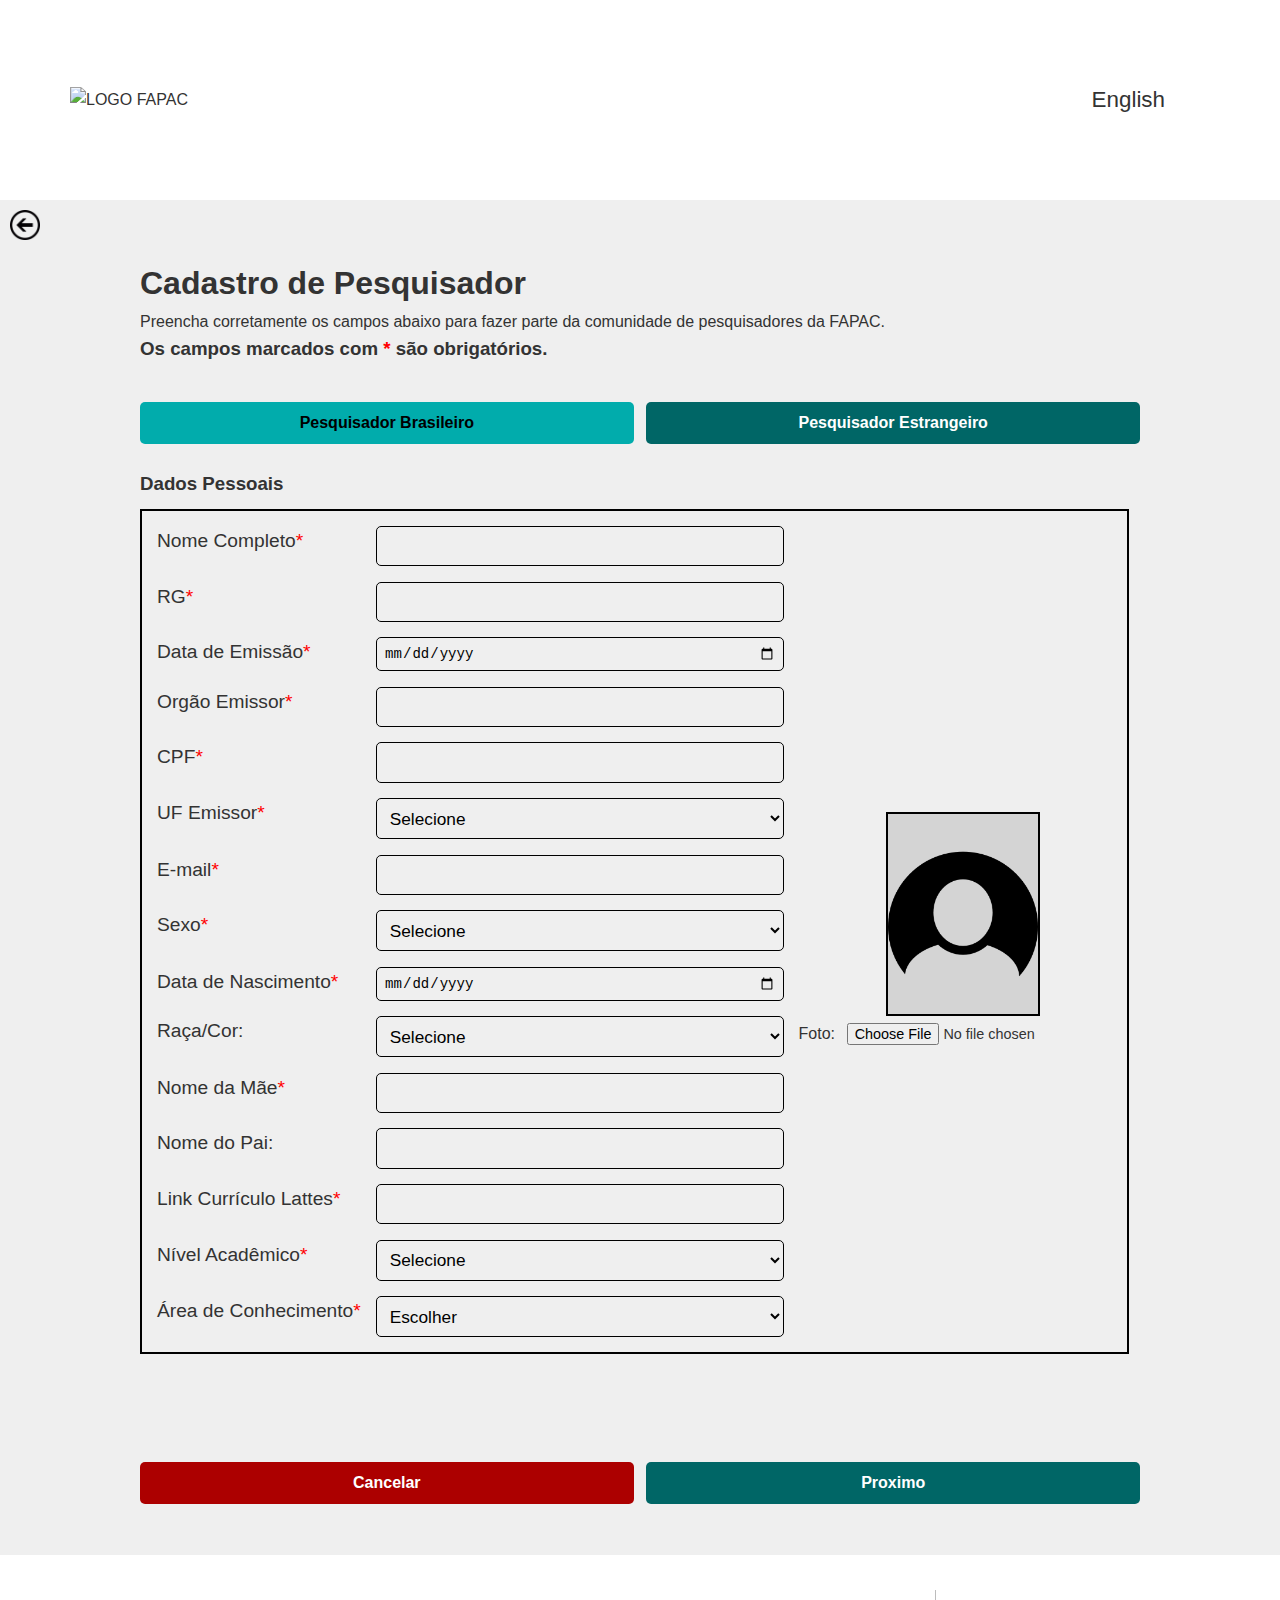
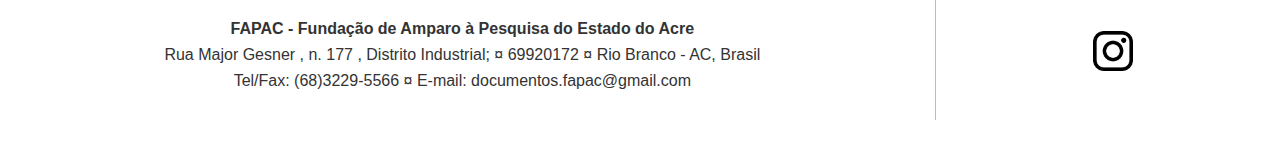
==== FRONT/HTML/cadastro-dados-br.html @ 76fdc7ad "Initial commit" ====
<!DOCTYPE html>
<html lang="pt-br">
<head>
    <meta charset="UTF-8">
    <meta name="viewport" content="width=device-width, initial-scale=1.0">
    <title>Cadastro de Pesquisador Brasileiro - SIG FAPAC</title>

    <link rel="stylesheet" href="../CSS/css-base.css">
    <link rel="stylesheet" href="../CSS/form-login-cadastro.css">
    <link rel="stylesheet" href="../CSS/cadastro.css">


    <script src="https://code.jquery.com/jquery-3.6.0.min.js" defer></script>
    <script src="https://cdn.jsdelivr.net/npm/select2@4.1.0-rc.0/dist/js/select2.min.js" defer></script>
    <script src="../JAVASCRIPT/scripts.js" defer></script>
    <script src="https://www.google.com/recaptcha/api.js" async defer></script>

</head>
<body>
    <header>
        <div id="logo">
            <a href="http://sig.fapac.ac.gov.br/" target="_self" title="FAPAC"><img src="https://encrypted-tbn0.gstatic.com/images?q=tbn:ANd9GcSPcOtQ3rmu2bbyhu4cRDiiiXZ_VVdo10t_tg&s" alt="LOGO FAPAC"></a>
        </div>
        <nav>
            <ul>
                <!--<li><a href="http://sigfap.ledes.net/blog/" target="_blank" class="first">Blog SIGFAP</a></li>
                <span class="vertical-line"></span>
                <li><a href="http://sigfap.ledes.net/forum/" target="_blank" >Fórum SIGFAP</a></li>
                <span class="vertical-line"></span>-->
                <li><a href="#" onclick="JavaScript: document.location='language.php';" >English</a></li>
            </ul>
        </nav>
    </header>
    <a href="../HTML/index.html" class="voltar"><img src="../IMAGENS/voltar.png" alt="Voltar a página anterior"></a>
    <main>
        <section id="cadastro">
            <div class="informacoes">
                <h1>Cadastro de Pesquisador</h1>
                <p>Preencha corretamente os campos abaixo para fazer parte da comunidade de pesquisadores da FAPAC.</p>
                <h3>Os campos marcados com <span class="vermelho">*</span> são obrigatórios.</h3>
            </div>
            <br>

            <div class="bot">
                <a href="#" class="enviar pesquisador">Pesquisador Brasileiro</a>
                <a href="../HTML/cadastro-dados-es.html" class="enviar">Pesquisador Estrangeiro</a>
            </div>
            <br>

            <form action="">
                <h3>Dados Pessoais</h3>
                <section id="pessoais" class="dados-pesquisador cadastro">
                    <div class="dados">
                        <label for="nomeCompleto" class="obrigatorio">Nome Completo</label>
                        <input type="text" id="nomeCompleto" name="nomeCompleto" class="obrigatorio" required>
                        
                        <label for="rg" class="obrigatorio">RG</label>
                        <input type="text" id="rg" name="rg" class="obrigatorio" required>
                        
                        <label for="dataEmissao" class="obrigatorio brasileiro">Data de Emissão</label>
                        <input type="date" id="dataEmissao" name="dataEmissao" required>
                        
                        <label for="orgaoEmissor" class="obrigatorio">Orgão Emissor</label>
                        <input type="text" id="orgaoEmissor" name="orgaoEmissor" class="obrigatorio" required>

                        <label for="cpf" class="obrigatorio">CPF</label>
                        <input type="text" id="cpf" name="cpf" required pattern="\d{11}" title="Digite um CPF válido com 11 dígitos">
                    
                        
                        <label for="uf" class="obrigatorio brasileiro">UF Emissor</label>
                        <select id="uf" name="uf" class="obrigatorio uf" required>
                            <option value="">Selecione</option>
                        </select>

                        <label for="email" class="obrigatorio">E-mail</label>
                        <input type="email" id="email" name="email" class="obrigatorio" required>
                        
                        <label for="sexo" class="obrigatorio">Sexo</label>
                        <select id="sexo" name="sexo" class="obrigatorio" required>
                            <option value="">Selecione</option>
                            <option value="M">Masculino</option>
                            <option value="F">Feminino</option>
                        </select>
                        
                        <label for="dataNascimento" class="obrigatorio">Data de Nascimento</label>
                        <input type="date" id="dataNascimento" name="dataNascimento" required>
                        
                        <label for="racaCor">Raça/Cor</label>
                        <select id="racaCor" name="racaCor">
                            <option value="-1">Selecione</option>
                            <option value="3">Amarela</option>
                            <option value="2">Branca</option>
                            <option value="4">Indígena</option>
                            <option value="5">Parda</option>
                            <option value="1">Preta</option>
                        </select>
                        
                        <label for="nomeMae" class="obrigatorio">Nome da Mãe</label>
                        <input type="text" id="nomeMae" name="nomeMae" class="obrigatorio" required>
                        
                        <label for="nomePai">Nome do Pai</label>
                        <input type="text" id="nomePai" name="nomePai">
                        
                        <label for="linkLattes" class="obrigatorio">Link Currículo Lattes</label>
                        <input type="text" id="linkLattes" name="linkLattes" class="obrigatorio" required>
                        
                        <label for="nivelAcademico" class="obrigatorio">Nível Acadêmico</label>
                        <select id="nivelAcademico" name="nivelAcademico" class="obrigatorio" required>
                            <option value="-1">Selecione</option>
                            <option value="140900">Ensino Fundamental</option>
                            <option value="140901">Ensino Médio</option>
                            <option value="140902">Ensino Superior</option>
                            <option value="140903">Especialização</option>
                            <option value="140904">Mestrado</option>
                            <option value="140905">Doutorado</option>
                            <option value="1409061">Pós-doutorado</option>
                        </select>
                        
                        <label for="areaConhecimento" class="obrigatorio">Área de Conhecimento</label>
                        <select id="areaConhecimento" name="areaConhecimento" class="obrigatorio" required>
                            <option value="">Escolher</option>
                        </select>
                    </div>
                    <div id="foto">
                        <div id="preview"></div>
                        <label for="Foto">Foto</label>
                        <input type="file" id="imageUpload" accept="image/*">
                    </div>
                </section>
                <div class="g-recaptcha" data-sitekey="6LdVWi8UAAAAAJuxXcqhekR5pz7FCyNDAlpzHnYf"></div>
                <br>

                <div class="bot">
                    <a href="../HTML/index.html" class="cancelar">Cancelar</a>
                    <a href="../HTML/cadastro-enderecos.html" class="enviar">Proximo</a>
                </div>
                <br><br>
                
            </form>
        </section>
    </main>
    <footer>
        <div id="info-rodape">
            <h4>FAPAC - Fundação de Amparo à Pesquisa do Estado do Acre</h4>
            <p>Rua Major Gesner , n. 177 , Distrito Industrial; &curren; 69920172 &curren; Rio Branco - AC, Brasil</p>
            <p>Tel/Fax: (68)3229-5566 &curren; E-mail: documentos.fapac@gmail.com</p>
        </div>
        <span class="rodape-line"></span>
        <div id="redes-rodape">
            <a href="https://www.instagram.com/fapac.acre/" target="_blank"><img class="redes-sociais" src="../IMAGENS/instagram.png" alt="Instagram FAPAC"></a>
        </div>
    </footer>
</body>
</html>
---- FRONT/CSS/css-base.css ----
/******* Configurações gerais da pagina *******/

*{
    margin: 0;
    padding: 0;
    border: 0;
    outline: 0;
    vertical-align: baseline;
    background: transparent;
}

/* Basic styling */
body {
    font-family: Arial, sans-serif;
    line-height: 1.6;
    color: #333;
    height: 100%;
    background-color: #41414115;
}


.voltar img {
    width: 30px;
    margin: 10px;
}


/******* Configurações do cabeçalho da pagina *******/

header {
    width: 100%;
    height: 200px;
    display: inline-flex;
    align-items: center;
    background-color: white;
}

#logo {
    margin-left: 40px;
    padding: 15px 30px;
}

#logo img {
    height: 120px;
}

nav {
    margin: auto;
    margin-right: 100px;
}

nav ul {
    list-style-type: none;
    display: flex;
}

nav ul li {
    padding: 5px 15px;
    font-size: 1.4em;
}

a {
    text-decoration: none;
    color: #333;
    text-align: center;
}

a:hover {
    color: rgb(253, 228, 0);
}


.vertical-line {
    width: 1px;
    height: 50px;
    background-color: #33333354;
    margin: 0 auto;
}


/******* Configurações do corpo da pagina *******/

main {
    width: 100%;
    min-width: 650px;
    min-height: calc(100vb - (150px + 200px));
    align-items: center;
    display: flex;
}



/******* Configurações do rodapé da pagina *******/

footer {
    width: 100%;
    min-width: 650px;
    height: 150px;
    padding: 25px 0px;
    text-align: center;
    display: inline-flex;
    align-items: center;
    background-color: white;
}

#info-rodape {
    margin: 50px 100px;
    width: 65%;
}
.rodape-line {
    width: 1px;
    height: 130px;
    background-color: #33333354;
    margin: 0 auto;
    margin: 25px 10px;
}

#redes-rodape {
    width: 30%;
}

.redes-sociais {
    width: 40px;
    margin: auto;
}




/******* Configurações de responsividade da pagina *******/

@media screen and (max-width: 650px) {

    /******* Configurações de responsividade do cabeçalho da pagina *******/
    header {
        min-width: 400px;
    }

    #logo {
        margin-left: 15px;
    }

    nav {
        margin: auto;
        margin-right: 50px;
    }

    /******* Configurações de responsividade do corpo da pagina *******/

    main {
        min-width: 400px;
        height: 100%;
        min-height: 70vh;
    }

    /******* Configurações de responsividade do rodapé da pagina *******/

    footer {
        height: auto;
        min-width: 400px;
        display: block;
    }

    #info-rodape {
        margin: 20px auto;
        width: 80%;
        overflow: hidden;
        word-break: break-word;
    }

    .rodape-line {
        display: none;
    }

    #redes-rodape {
        align-items: center;
        width: 100%;
    }
}
---- FRONT/CSS/form-login-cadastro.css ----
/******* Configurações do formulario de login *******/
form {
    border: 10px solid #006666;
    margin: auto;
    width: 450px;
}

form label::after {
    content: ":";
}

.grid {
    display: grid;
    grid-template-columns: 1fr;
    gap: 0.8em;
    padding: 15px;
    align-items: center;
    font-size: 1.2em;
    background-color: white;
}

.bot, .bot-login {
    display: grid;
    grid-template-columns: 1fr 1fr;
    gap: 0.8em;
}

input, select {
    border-radius: 5px;
    padding: 0.5em;
    border: 1px solid black;
    font-size: 0.9em;
}

.enviar, .cancelar, .adicionar, form a {
    background-color: #006666;
    color: white;
    border-radius: 5px;
    padding: 0.5em;
    border: none;
    font-size: 1em;
    font-weight: bold;
    margin-top: 12px;
}

.enviar:hover, .cancelar:hover, .adicionar:hover, form a:hover {
    background-color: #01acac;
    color: rgb(0, 0, 0);
}

.pesquisador {
    background-color: #01acac;
    color: black;
}

.pesquisador:hover {
    background-color: #006666;
    color: white;
}



@media screen and (max-width: 1050px) {
    .bot {
        width: calc(100% - 50px);
        margin: auto;
    }

    #pessoais {
        display: block;
    }

}



@media screen and (max-width: 650px) {

    /******* Configurações de responsividade do formulario de login *******/

    #cadastro {
        width: calc(100% - 50px);
    }

    .grid {
        font-size: 1.14em;
    }

    .bot {
        grid-template-columns: 1fr;
    }

    .login {
        width: calc(100% - 50px);
    }
}
---- FRONT/CSS/cadastro.css ----
/******* Configurações do fomrulario *******/
form {
    border: none;
    width: 100%;
}

.vermelho {
    color: red;
}

#cadastro {
    width: 1000px;
    margin: auto;
}

.dados-pesquisador {
    margin: 10px 0px 70px;
    display: inline-flex;
    border: 2px solid black;
}

.dados {
    display: grid;
    grid-template-columns: 1fr 2fr;
    gap: 0.8em;
    padding: 15px;
    font-size: 1.2em;
}

.correspondencia {
    grid-template-columns: 1fr;
}

.obrigatorio::after {
    content: "*";
    color: red;
}


/******* Configurações da foto do fomrulario *******/
#preview {
    width: 150px;
    height: 200px;
    border: 2px solid #000000;
    display: flex;
    align-items: center;
    justify-content: center;
    margin-top: 10px;
    background-color: #0000001c;
}

#foto, #foto input {
    align-content: center;
    border: none;
}

#foto > * {
    margin: auto;
}

#preview img {
    max-width: 100%;
    max-height: 100%;
}


/******* Configurações dos botões do fomrulario *******/

.desativar {
    display: none;
}
.cancelar{
    background-color: #ac0000;
}

.cancelar:hover {
    background-color: #5a0000;
    color: white;
}



/******* Configurações de responsividade do fomrulario *******/
@media screen and (max-width: 1050px) {

    .informacoes {
        padding: 25px;
    }

    form {
        width: calc(100% - 50px);
    }

    .dados-pesquisador {
        padding: 25px;
    }
}
@media screen and (max-width: 650px) {

    .dados{
        grid-template-columns: 1fr;
        gap: 0.4em;
    }

    .correspondecia {
        display: block;
    }

    /******* Configurações de responsividade do cabeçalho da pagina *******/


    /******* Configurações de responsividade do corpo da pagina *******/


    /******* Configurações de responsividade do rodapé da pagina *******/


}
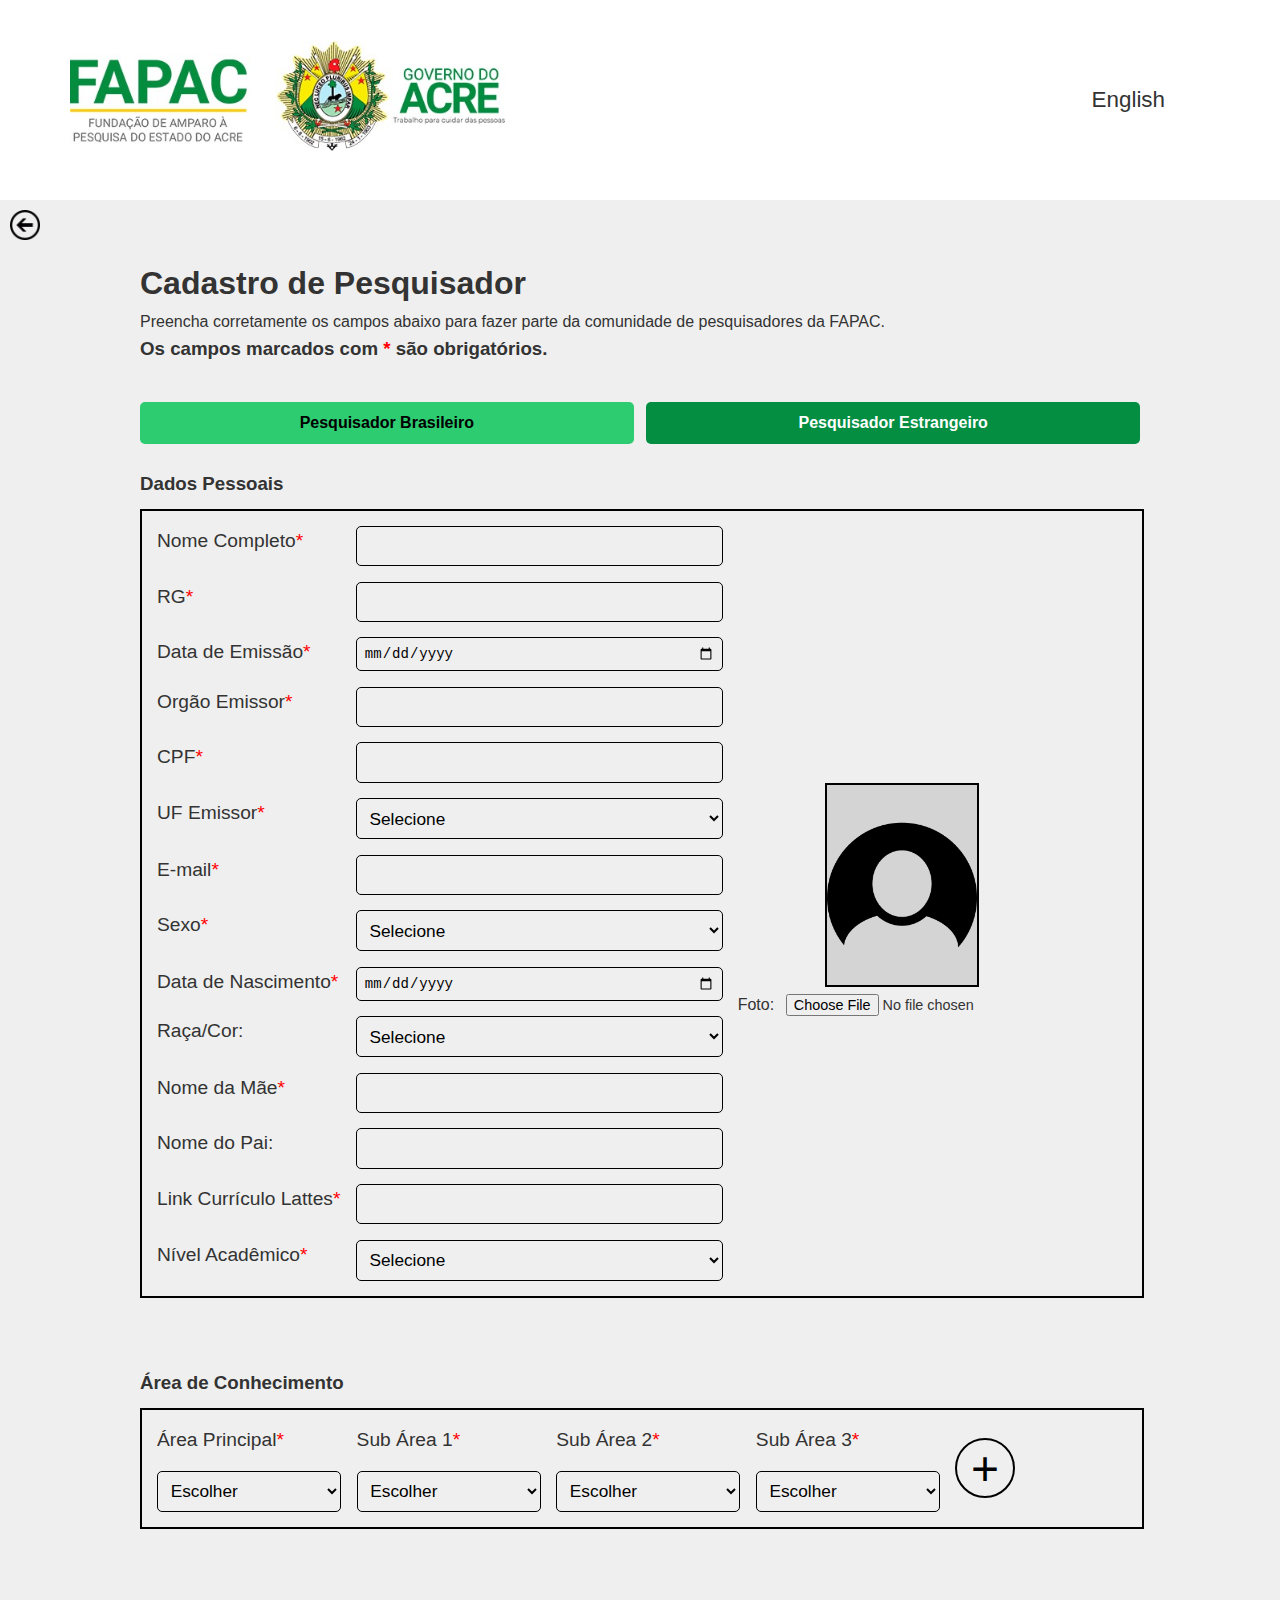
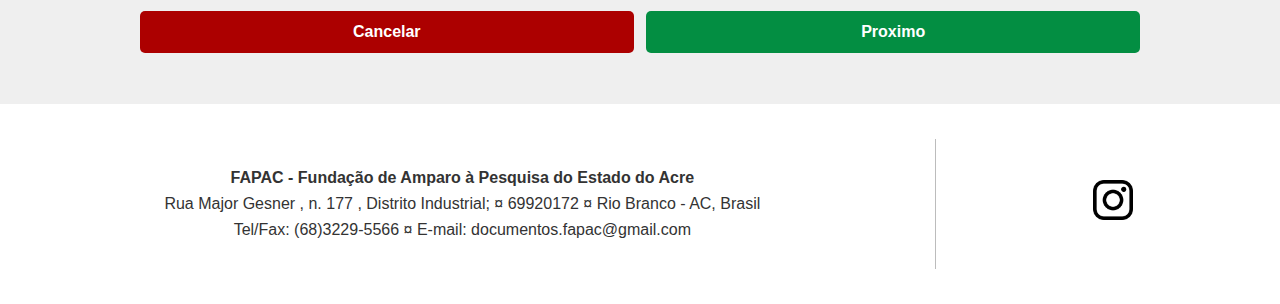
==== commit 75a51a56: "atualiza" ====
--- a/FRONT/HTML/cadastro-dados-br.html
+++ b/FRONT/HTML/cadastro-dados-br.html
@@ -9,25 +9,23 @@
     <link rel="stylesheet" href="../CSS/form-login-cadastro.css">
     <link rel="stylesheet" href="../CSS/cadastro.css">
 
-
-    <script src="https://code.jquery.com/jquery-3.6.0.min.js" defer></script>
-    <script src="https://cdn.jsdelivr.net/npm/select2@4.1.0-rc.0/dist/js/select2.min.js" defer></script>
-    <script src="../JAVASCRIPT/scripts.js" defer></script>
-    <script src="https://www.google.com/recaptcha/api.js" async defer></script>
+    <script src="../JAVASCRIPT/estados-select.js"></script>
+    <script src="../JAVASCRIPT/previw-imagem.js" defer></script>
+    <script src="../JAVASCRIPT/areasConhecimento.js" defer></script>
+    <script src="../JAVASCRIPT/menu-responsivo.js" defer></script>
 
 </head>
 <body>
     <header>
         <div id="logo">
-            <a href="http://sig.fapac.ac.gov.br/" target="_self" title="FAPAC"><img src="https://encrypted-tbn0.gstatic.com/images?q=tbn:ANd9GcSPcOtQ3rmu2bbyhu4cRDiiiXZ_VVdo10t_tg&s" alt="LOGO FAPAC"></a>
+            <a href="http://sig.fapac.ac.gov.br/" title="FAPAC">
+                <img src="../IMAGENS/WhatsApp Image 2024-09-03 at 16.53.42 (1).jpeg" alt="LOGO FAPAC">
+            </a>
         </div>
         <nav>
-            <ul>
-                <!--<li><a href="http://sigfap.ledes.net/blog/" target="_blank" class="first">Blog SIGFAP</a></li>
-                <span class="vertical-line"></span>
-                <li><a href="http://sigfap.ledes.net/forum/" target="_blank" >Fórum SIGFAP</a></li>
-                <span class="vertical-line"></span>-->
-                <li><a href="#" onclick="JavaScript: document.location='language.php';" >English</a></li>
+            <img src="../IMAGENS/menu-abrir.png" alt="Menu" class="nav-icon" id="nav-icon">
+            <ul class="inativo-menu">
+                <a href="#"><li>English</li></a>
             </ul>
         </nav>
     </header>
@@ -116,10 +114,6 @@
                             <option value="1409061">Pós-doutorado</option>
                         </select>
                         
-                        <label for="areaConhecimento" class="obrigatorio">Área de Conhecimento</label>
-                        <select id="areaConhecimento" name="areaConhecimento" class="obrigatorio" required>
-                            <option value="">Escolher</option>
-                        </select>
                     </div>
                     <div id="foto">
                         <div id="preview"></div>
@@ -127,8 +121,41 @@
                         <input type="file" id="imageUpload" accept="image/*">
                     </div>
                 </section>
-                <div class="g-recaptcha" data-sitekey="6LdVWi8UAAAAAJuxXcqhekR5pz7FCyNDAlpzHnYf"></div>
-                <br>
+
+                <h3>Área de Conhecimento</h3>
+                <section class="dados-pesquisador cadastro">
+                    <section class="dados conhecimento">
+                        
+                        <label for="areaConhecimento" class="obrigatorio">Área Principal</label>
+                        <label for="subArea1C" class="obrigatorio">Sub Área 1</label>
+                        <label for="subArea2C" class="obrigatorio">Sub Área 2</label>
+                        <label for="subArea3C" class="obrigatorio">Sub Área 3</label>
+
+                        <select id="areaConhecimento0" name="areaConhecimento0" class="obrigatorio" required>
+                            <option value="">Escolher</option>        
+                            <option value="exatas">Ciências Exatas</option>
+                            <option value="humanas">Ciências Humanas</option>
+                        </select>
+                        
+                        <select id="subArea1C0" name="subArea1C0" class="obrigatorio" required>
+                            <option value="">Escolher</option>
+                        </select>
+                        
+                        
+                        <select id="subArea2C0" name="subArea2C0" class="obrigatorio" required>
+                            <option value="">Escolher</option>
+                        </select>
+                        
+                        <select id="subArea3C0" name="subArea3C0" class="obrigatorio" required>
+                            <option value="">Escolher</option>
+                        </select>
+                    
+                    </section>
+                    <div class="conteiner-centro">
+                        <button id="addEspecialidadeBtn">+</button><br><br>
+                    </div>
+                    
+                </section>
 
                 <div class="bot">
                     <a href="../HTML/index.html" class="cancelar">Cancelar</a>
--- a/FRONT/CSS/css-base.css
+++ b/FRONT/CSS/css-base.css
@@ -1,3 +1,10 @@
+:root {
+    --verde1: #038E42;
+    --verde2: #2ecc71;
+    --background-color: #f4f4f4;
+    --text-color: #333;
+  }
+
 /******* Configurações gerais da pagina *******/
 
 *{
@@ -25,6 +32,10 @@
 }
 
 
+.inativo {
+    display: none;
+}
+
 /******* Configurações do cabeçalho da pagina *******/
 
 header {
@@ -41,7 +52,7 @@
 }
 
 #logo img {
-    height: 120px;
+    height: 110px;
 }
 
 nav {
@@ -57,6 +68,11 @@
 nav ul li {
     padding: 5px 15px;
     font-size: 1.4em;
+}
+
+nav .nav-icon {
+    width: 30px;
+    display: none;
 }
 
 a {
@@ -77,15 +93,32 @@
     margin: 0 auto;
 }
 
+.linha-cabecalho {
+    width: 100%;
+    height: 1px;
+    background-color: #3333333d;
+}
+
 
 /******* Configurações do corpo da pagina *******/
 
 main {
     width: 100%;
     min-width: 650px;
-    min-height: calc(100vb - (150px + 200px));
+    min-height: calc(100vb - (202px + 200px));
     align-items: center;
     display: flex;
+    align-items: stretch;
+}
+
+.conteudo-principal {
+    width: 90%;
+    max-width: 1100px;
+    min-width: 300px;
+    margin: 0px auto;
+    padding: 60px 25px;
+    border-radius: 7px;
+    box-shadow: 0px 0px 10px #00000013;
 }
 
 
@@ -124,25 +157,68 @@
     margin: auto;
 }
 
-
-
-
 /******* Configurações de responsividade da pagina *******/
 
 @media screen and (max-width: 650px) {
+
+    .inativo-menu {
+        display: none;
+    }
 
     /******* Configurações de responsividade do cabeçalho da pagina *******/
     header {
         min-width: 400px;
+        display: block;
+    }
+
+    #logo img {
+        height: auto;
+        width: 370px;
+        margin: auto;
+    }
+
+    #logo a {
+        margin: auto;
+        display: flex;
     }
 
     #logo {
-        margin-left: 15px;
+        margin: auto;
+        padding: 15px 0px;
     }
 
     nav {
-        margin: auto;
-        margin-right: 50px;
+        margin-top: 35px;
+        min-width: 400px;
+        width: 100%;
+        position: absolute;
+    }
+
+    nav .nav-icon {
+        display: block;
+        margin: auto;
+    }
+
+    nav ul {
+        display: block;
+        margin: auto;
+        background-color: rgb(255, 255, 255);
+    }
+
+    nav li {
+        margin: auto;
+        width: 350px;
+        text-align: center;
+        border-radius: 7px;
+    }
+
+    nav li:hover {
+        color: white;
+        background-color: #038E42;
+    }
+
+    .vertical-line {
+        display: none;
     }
 
     /******* Configurações de responsividade do corpo da pagina *******/
--- a/FRONT/CSS/form-login-cadastro.css
+++ b/FRONT/CSS/form-login-cadastro.css
@@ -1,6 +1,13 @@
+:root {
+    --verde1: #038E42;
+    --verde2: #2ecc71;
+    --background-color: #f4f4f4;
+    --text-color: #333;
+  }
+
 /******* Configurações do formulario de login *******/
 form {
-    border: 10px solid #006666;
+    border: 10px solid var(--verde1);
     margin: auto;
     width: 450px;
 }
@@ -33,7 +40,7 @@
 }
 
 .enviar, .cancelar, .adicionar, form a {
-    background-color: #006666;
+    background-color: var(--verde1);
     color: white;
     border-radius: 5px;
     padding: 0.5em;
@@ -44,17 +51,21 @@
 }
 
 .enviar:hover, .cancelar:hover, .adicionar:hover, form a:hover {
-    background-color: #01acac;
+    background-color: var(--verde2);
     color: rgb(0, 0, 0);
 }
 
+button > a {
+    width: 500px;
+}
+
 .pesquisador {
-    background-color: #01acac;
+    background-color: var(--verde2);
     color: black;
 }
 
 .pesquisador:hover {
-    background-color: #006666;
+    background-color: var(--verde1);
     color: white;
 }
 
--- a/FRONT/CSS/cadastro.css
+++ b/FRONT/CSS/cadastro.css
@@ -1,3 +1,10 @@
+:root {
+    --verde1: #038E42;
+    --secondary-color: #2ecc71;
+    --background-color: #f4f4f4;
+    --text-color: #333;
+  }
+  
 /******* Configurações do fomrulario *******/
 form {
     border: none;
@@ -13,6 +20,10 @@
     margin: auto;
 }
 
+.cadastro {
+    width: 100%;
+}
+
 .dados-pesquisador {
     margin: 10px 0px 70px;
     display: inline-flex;
@@ -25,6 +36,24 @@
     gap: 0.8em;
     padding: 15px;
     font-size: 1.2em;
+}
+
+.conhecimento {
+    grid-template-columns: 1fr 1fr 1fr 1fr;
+}
+
+.conteiner-centro {
+    display: flex;
+    justify-content: center;
+    align-items: center;
+}
+
+#addEspecialidadeBtn {
+    font-size: 3em;
+    border: solid black 2px;
+    height: 60px;
+    width: 60px;
+    border-radius: 50%;
 }
 
 .correspondencia {
@@ -69,6 +98,7 @@
 .desativar {
     display: none;
 }
+
 .cancelar{
     background-color: #ac0000;
 }
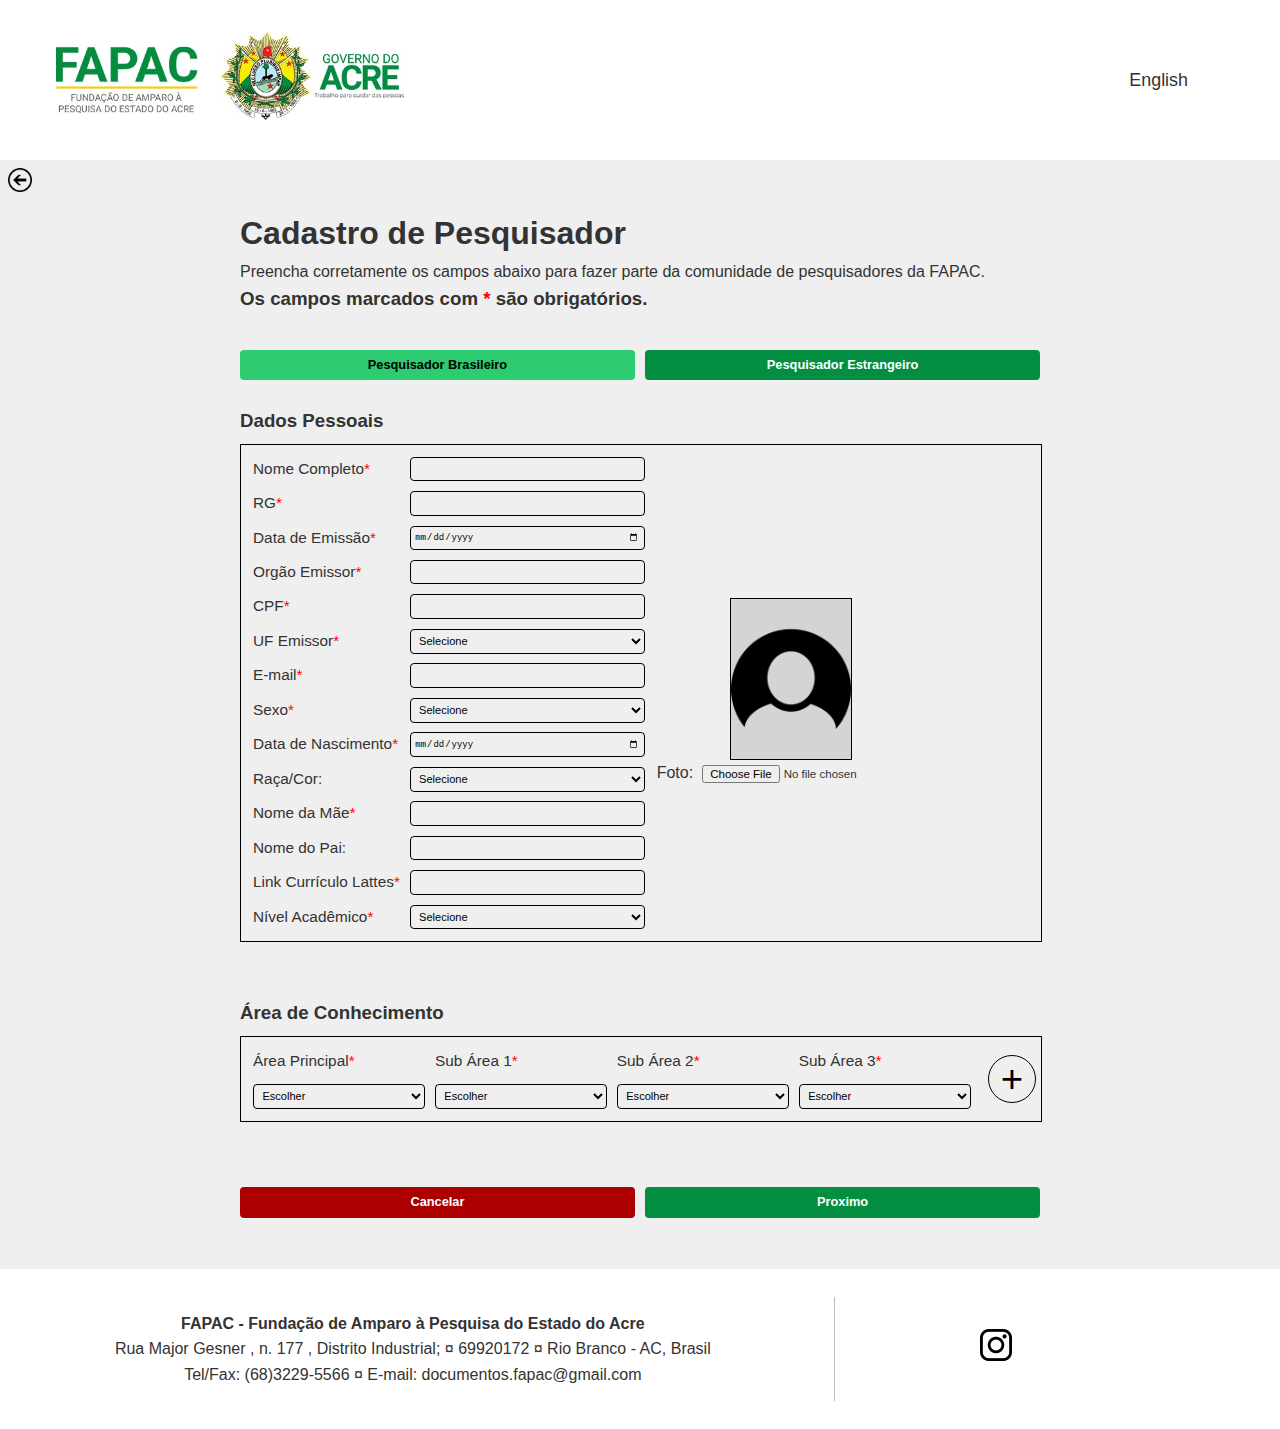
==== commit a8c29898: "tamanhos css" ====
--- a/FRONT/HTML/cadastro-dados-br.html
+++ b/FRONT/HTML/cadastro-dados-br.html
@@ -3,7 +3,7 @@
 <head>
     <meta charset="UTF-8">
     <meta name="viewport" content="width=device-width, initial-scale=1.0">
-    <title>Cadastro de Pesquisador Brasileiro - SIG FAPAC</title>
+    <title>SIG FAPAC - Cadastro de Pesquisador Brasileiro</title>
 
     <link rel="stylesheet" href="../CSS/css-base.css">
     <link rel="stylesheet" href="../CSS/form-login-cadastro.css">
@@ -154,7 +154,6 @@
                     <div class="conteiner-centro">
                         <button id="addEspecialidadeBtn">+</button><br><br>
                     </div>
-                    
                 </section>
 
                 <div class="bot">
--- a/FRONT/CSS/css-base.css
+++ b/FRONT/CSS/css-base.css
@@ -3,11 +3,11 @@
     --verde2: #2ecc71;
     --background-color: #f4f4f4;
     --text-color: #333;
-  }
+}
 
 /******* Configurações gerais da pagina *******/
 
-*{
+* {
     margin: 0;
     padding: 0;
     border: 0;
@@ -25,12 +25,10 @@
     background-color: #41414115;
 }
 
-
 .voltar img {
-    width: 30px;
-    margin: 10px;
-}
-
+    width: 24px; /* 80% de 30px */
+    margin: 8px; /* 80% de 10px */
+}
 
 .inativo {
     display: none;
@@ -40,24 +38,24 @@
 
 header {
     width: 100%;
-    height: 200px;
+    height: 160px; /* 80% de 200px */
     display: inline-flex;
     align-items: center;
     background-color: white;
 }
 
 #logo {
-    margin-left: 40px;
-    padding: 15px 30px;
+    margin-left: 32px; /* 80% de 40px */
+    padding: 12px 24px; /* 80% de 15px 30px */
 }
 
 #logo img {
-    height: 110px;
+    height: 88px; /* 80% de 110px */
 }
 
 nav {
     margin: auto;
-    margin-right: 100px;
+    margin-right: 80px; /* 80% de 100px */
 }
 
 nav ul {
@@ -66,12 +64,12 @@
 }
 
 nav ul li {
-    padding: 5px 15px;
-    font-size: 1.4em;
+    padding: 4px 12px; /* 80% de 5px 15px */
+    font-size: 1.12em; /* 80% de 1.4em */
 }
 
 nav .nav-icon {
-    width: 30px;
+    width: 24px; /* 80% de 30px */
     display: none;
 }
 
@@ -85,27 +83,25 @@
     color: rgb(253, 228, 0);
 }
 
-
 .vertical-line {
-    width: 1px;
-    height: 50px;
+    width: 0.8px; /* 80% de 1px */
+    height: 40px; /* 80% de 50px */
     background-color: #33333354;
     margin: 0 auto;
 }
 
 .linha-cabecalho {
     width: 100%;
-    height: 1px;
+    height: 0.8px; /* 80% de 1px */
     background-color: #3333333d;
 }
 
-
 /******* Configurações do corpo da pagina *******/
 
 main {
     width: 100%;
-    min-width: 650px;
-    min-height: calc(100vb - (202px + 200px));
+    min-width: 520px; /* 80% de 650px */
+    min-height: calc(100vb - (161.6px + 160px)); /* 80% de 202px e 200px */
     align-items: center;
     display: flex;
     align-items: stretch;
@@ -113,23 +109,21 @@
 
 .conteudo-principal {
     width: 90%;
-    max-width: 1100px;
-    min-width: 300px;
-    margin: 0px auto;
-    padding: 60px 25px;
-    border-radius: 7px;
-    box-shadow: 0px 0px 10px #00000013;
-}
-
-
+    max-width: 880px; /* 80% de 1100px */
+    min-width: 240px; /* 80% de 300px */
+    margin: 0 auto;
+    padding: 48px 20px; /* 80% de 60px 25px */
+    border-radius: 5.6px; /* 80% de 7px */
+    box-shadow: 0px 0px 8px #00000013; /* 80% de 10px */
+}
 
 /******* Configurações do rodapé da pagina *******/
 
 footer {
     width: 100%;
-    min-width: 650px;
-    height: 150px;
-    padding: 25px 0px;
+    min-width: 520px; /* 80% de 650px */
+    height: 120px; /* 80% de 150px */
+    padding: 20px 0px; /* 80% de 25px */
     text-align: center;
     display: inline-flex;
     align-items: center;
@@ -137,23 +131,24 @@
 }
 
 #info-rodape {
-    margin: 50px 100px;
-    width: 65%;
-}
+    margin: 40px 80px; /* 80% de 50px 100px */
+    width: 52%; /* 80% de 65% */
+}
+
 .rodape-line {
-    width: 1px;
-    height: 130px;
+    width: 0.8px; /* 80% de 1px */
+    height: 104px; /* 80% de 130px */
     background-color: #33333354;
     margin: 0 auto;
-    margin: 25px 10px;
+    margin: 20px 8px; /* 80% de 25px 10px */
 }
 
 #redes-rodape {
-    width: 30%;
+    width: 24%; /* 80% de 30% */
 }
 
 .redes-sociais {
-    width: 40px;
+    width: 32px; /* 80% de 40px */
     margin: auto;
 }
 
@@ -167,13 +162,13 @@
 
     /******* Configurações de responsividade do cabeçalho da pagina *******/
     header {
-        min-width: 400px;
+        min-width: 320px; /* 80% de 400px */
         display: block;
     }
 
     #logo img {
         height: auto;
-        width: 370px;
+        width: 296px; /* 80% de 370px */
         margin: auto;
     }
 
@@ -184,12 +179,12 @@
 
     #logo {
         margin: auto;
-        padding: 15px 0px;
+        padding: 12px 0px; /* 80% de 15px 0px */
     }
 
     nav {
-        margin-top: 35px;
-        min-width: 400px;
+        margin-top: 28px; /* 80% de 35px */
+        min-width: 320px; /* 80% de 400px */
         width: 100%;
         position: absolute;
     }
@@ -207,9 +202,9 @@
 
     nav li {
         margin: auto;
-        width: 350px;
+        width: 280px; /* 80% de 350px */
         text-align: center;
-        border-radius: 7px;
+        border-radius: 5.6px; /* 80% de 7px */
     }
 
     nav li:hover {
@@ -224,7 +219,7 @@
     /******* Configurações de responsividade do corpo da pagina *******/
 
     main {
-        min-width: 400px;
+        min-width: 320px; /* 80% de 400px */
         height: 100%;
         min-height: 70vh;
     }
@@ -233,13 +228,13 @@
 
     footer {
         height: auto;
-        min-width: 400px;
+        min-width: 320px; /* 80% de 400px */
         display: block;
     }
 
     #info-rodape {
-        margin: 20px auto;
-        width: 80%;
+        margin: 16px auto; /* 80% de 20px */
+        width: 64%; /* 80% de 80% */
         overflow: hidden;
         word-break: break-word;
     }
@@ -250,6 +245,6 @@
 
     #redes-rodape {
         align-items: center;
-        width: 100%;
-    }
-}
+        width: 80%; /* 80% de 100% */
+    }
+}
--- a/FRONT/CSS/form-login-cadastro.css
+++ b/FRONT/CSS/form-login-cadastro.css
@@ -3,13 +3,13 @@
     --verde2: #2ecc71;
     --background-color: #f4f4f4;
     --text-color: #333;
-  }
+}
 
 /******* Configurações do formulario de login *******/
 form {
-    border: 10px solid var(--verde1);
+    border: 8px solid var(--verde1); /* 80% de 10px */
     margin: auto;
-    width: 450px;
+    width: 360px; /* 80% de 450px */
 }
 
 form label::after {
@@ -19,35 +19,35 @@
 .grid {
     display: grid;
     grid-template-columns: 1fr;
-    gap: 0.8em;
-    padding: 15px;
+    gap: 0.64em; /* 80% de 0.8em */
+    padding: 12px; /* 80% de 15px */
     align-items: center;
-    font-size: 1.2em;
+    font-size: 0.96em; /* 80% de 1.2em */
     background-color: white;
 }
 
 .bot, .bot-login {
     display: grid;
     grid-template-columns: 1fr 1fr;
-    gap: 0.8em;
+    gap: 0.64em; /* 80% de 0.8em */
 }
 
 input, select {
-    border-radius: 5px;
-    padding: 0.5em;
+    border-radius: 4px; /* 80% de 5px */
+    padding: 0.4em; /* 80% de 0.5em */
     border: 1px solid black;
-    font-size: 0.9em;
+    font-size: 0.72em; /* 80% de 0.9em */
 }
 
 .enviar, .cancelar, .adicionar, form a {
     background-color: var(--verde1);
     color: white;
-    border-radius: 5px;
-    padding: 0.5em;
+    border-radius: 4px; /* 80% de 5px */
+    padding: 0.4em; /* 80% de 0.5em */
     border: none;
-    font-size: 1em;
+    font-size: 0.8em; /* 80% de 1em */
     font-weight: bold;
-    margin-top: 12px;
+    margin-top: 9.6px; /* 80% de 12px */
 }
 
 .enviar:hover, .cancelar:hover, .adicionar:hover, form a:hover {
@@ -56,7 +56,7 @@
 }
 
 button > a {
-    width: 500px;
+    width: 400px; /* 80% de 500px */
 }
 
 .pesquisador {
@@ -69,32 +69,27 @@
     color: white;
 }
 
-
-
 @media screen and (max-width: 1050px) {
     .bot {
-        width: calc(100% - 50px);
+        width: calc(100% - 40px); /* 80% de 50px */
         margin: auto;
     }
 
     #pessoais {
         display: block;
     }
-
 }
-
-
 
 @media screen and (max-width: 650px) {
 
     /******* Configurações de responsividade do formulario de login *******/
 
     #cadastro {
-        width: calc(100% - 50px);
+        width: calc(100% - 40px); /* 80% de 50px */
     }
 
     .grid {
-        font-size: 1.14em;
+        font-size: 0.912em; /* 80% de 1.14em */
     }
 
     .bot {
@@ -102,6 +97,6 @@
     }
 
     .login {
-        width: calc(100% - 50px);
+        width: calc(100% - 40px); /* 80% de 50px */
     }
 }
--- a/FRONT/CSS/cadastro.css
+++ b/FRONT/CSS/cadastro.css
@@ -3,8 +3,8 @@
     --secondary-color: #2ecc71;
     --background-color: #f4f4f4;
     --text-color: #333;
-  }
-  
+}
+
 /******* Configurações do fomrulario *******/
 form {
     border: none;
@@ -16,7 +16,7 @@
 }
 
 #cadastro {
-    width: 1000px;
+    width: 800px; /* 80% de 1000px */
     margin: auto;
 }
 
@@ -25,35 +25,37 @@
 }
 
 .dados-pesquisador {
-    margin: 10px 0px 70px;
+    margin: 8px 0px 56px; /* 80% de 10px 0px 70px */
     display: inline-flex;
-    border: 2px solid black;
+    border: 1.6px solid black; /* 80% de 2px */
 }
 
 .dados {
     display: grid;
-    grid-template-columns: 1fr 2fr;
-    gap: 0.8em;
-    padding: 15px;
-    font-size: 1.2em;
+    grid-template-columns: 1fr 1.6fr; /* Proporcional a 1fr 2fr */
+    gap: 0.64em; /* 80% de 0.8em */
+    padding: 12px; /* 80% de 15px */
+    font-size: 0.96em; /* 80% de 1.2em */
 }
 
 .conhecimento {
-    grid-template-columns: 1fr 1fr 1fr 1fr;
+    grid-template-columns: 1fr 1fr 1fr 1fr; /* Removi a 4ª coluna para manter proporcionalidade */
+    width: calc(100% - 60px);
 }
 
 .conteiner-centro {
+    width: 60px;
     display: flex;
     justify-content: center;
     align-items: center;
 }
 
 #addEspecialidadeBtn {
-    font-size: 3em;
-    border: solid black 2px;
-    height: 60px;
-    width: 60px;
-    border-radius: 50%;
+    font-size: 2.4em; /* 80% de 3em */
+    border: solid black 1.6px; /* 80% de 2px */
+    height: 48px; /* 80% de 60px */
+    width: 48px; /* 80% de 60px */
+    border-radius: 50%; /* Proporcional a 50% */
 }
 
 .correspondencia {
@@ -65,16 +67,15 @@
     color: red;
 }
 
-
 /******* Configurações da foto do fomrulario *******/
 #preview {
-    width: 150px;
-    height: 200px;
-    border: 2px solid #000000;
+    width: 120px; /* 80% de 150px */
+    height: 160px; /* 80% de 200px */
+    border: 1.6px solid #000000; /* 80% de 2px */
     display: flex;
     align-items: center;
     justify-content: center;
-    margin-top: 10px;
+    margin-top: 8px; /* 80% de 10px */
     background-color: #0000001c;
 }
 
@@ -92,14 +93,13 @@
     max-height: 100%;
 }
 
-
 /******* Configurações dos botões do fomrulario *******/
 
 .desativar {
     display: none;
 }
 
-.cancelar{
+.cancelar {
     background-color: #ac0000;
 }
 
@@ -108,41 +108,30 @@
     color: white;
 }
 
-
-
 /******* Configurações de responsividade do fomrulario *******/
 @media screen and (max-width: 1050px) {
 
     .informacoes {
-        padding: 25px;
+        padding: 20px; /* 80% de 25px */
     }
 
     form {
-        width: calc(100% - 50px);
+        width: calc(100% - 40px); /* 80% de 50px */
     }
 
     .dados-pesquisador {
-        padding: 25px;
+        padding: 20px; /* 80% de 25px */
     }
 }
+
 @media screen and (max-width: 650px) {
 
-    .dados{
+    .dados {
         grid-template-columns: 1fr;
-        gap: 0.4em;
+        gap: 0.32em; /* 80% de 0.4em */
     }
 
     .correspondecia {
         display: block;
     }
-
-    /******* Configurações de responsividade do cabeçalho da pagina *******/
-
-
-    /******* Configurações de responsividade do corpo da pagina *******/
-
-
-    /******* Configurações de responsividade do rodapé da pagina *******/
-
-
 }
